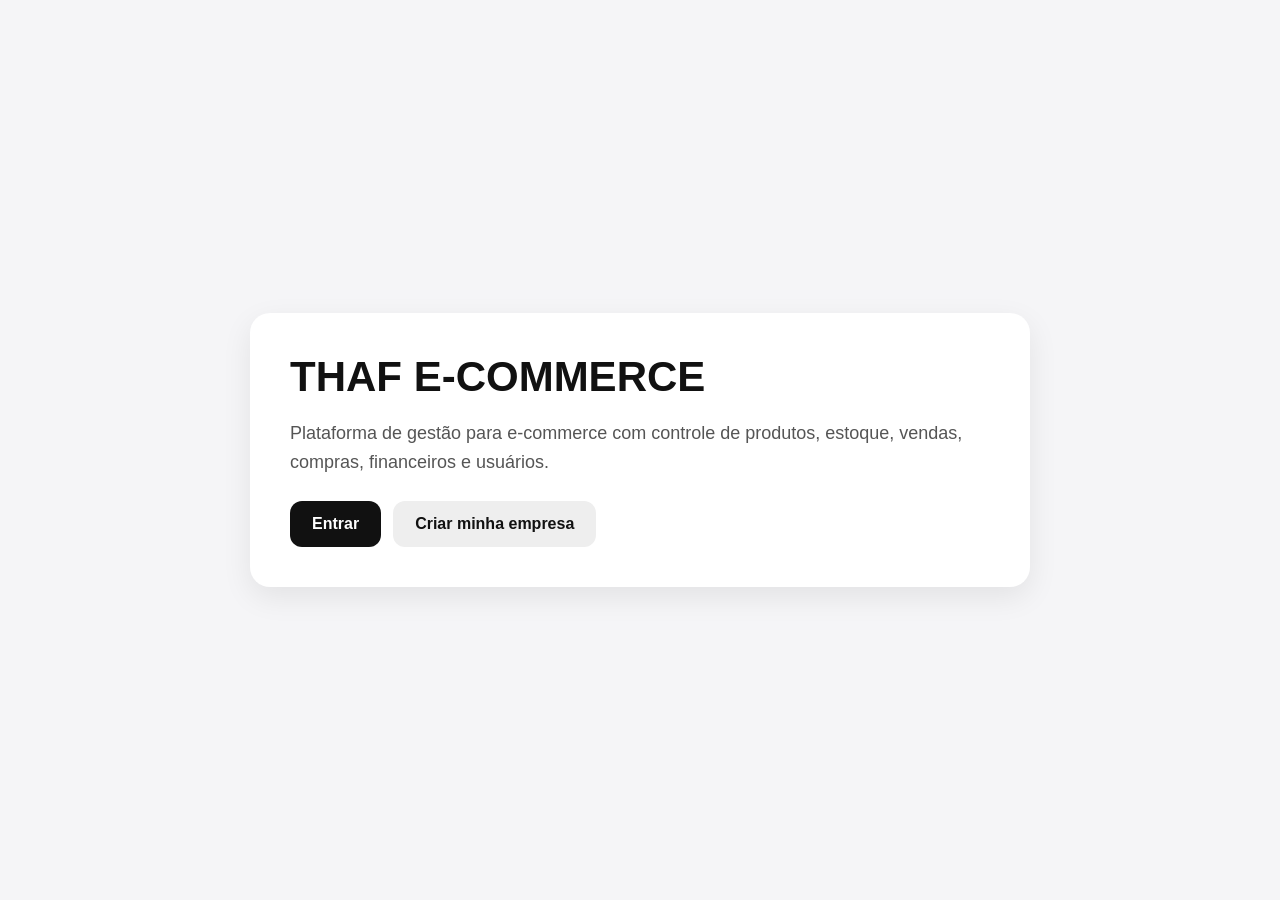
==== public/index.html @ 4973ec54 "Rename public/public/index.html to public/index.html" ====
<!DOCTYPE html>
<html lang="pt-BR">
<head>
  <meta charset="UTF-8" />
  <meta name="viewport" content="width=device-width, initial-scale=1.0" />
  <title>THAF E-COMMERCE</title>
  <style>
    body {
      margin: 0;
      font-family: Arial, sans-serif;
      background: #f5f5f7;
      color: #111;
      display: flex;
      align-items: center;
      justify-content: center;
      min-height: 100vh;
    }
    .box {
      background: white;
      padding: 40px;
      border-radius: 20px;
      max-width: 700px;
      box-shadow: 0 10px 30px rgba(0,0,0,0.08);
    }
    h1 { margin: 0 0 16px; font-size: 42px; }
    p { font-size: 18px; line-height: 1.6; color: #555; }
    .btns {
      margin-top: 24px;
      display: flex;
      gap: 12px;
      flex-wrap: wrap;
    }
    a {
      text-decoration: none;
      padding: 14px 22px;
      border-radius: 12px;
      font-weight: bold;
    }
    .primary {
      background: #111;
      color: white;
    }
    .secondary {
      background: #eee;
      color: #111;
    }
  </style>
</head>
<body>
  <div class="box">
    <h1>THAF E-COMMERCE</h1>
    <p>Plataforma de gestão para e-commerce com controle de produtos, estoque, vendas, compras, financeiros e usuários.</p>
    <div class="btns">
      <a class="primary" href="/login">Entrar</a>
      <a class="secondary" href="/signup">Criar minha empresa</a>
    </div>
  </div>
</body>
</html>
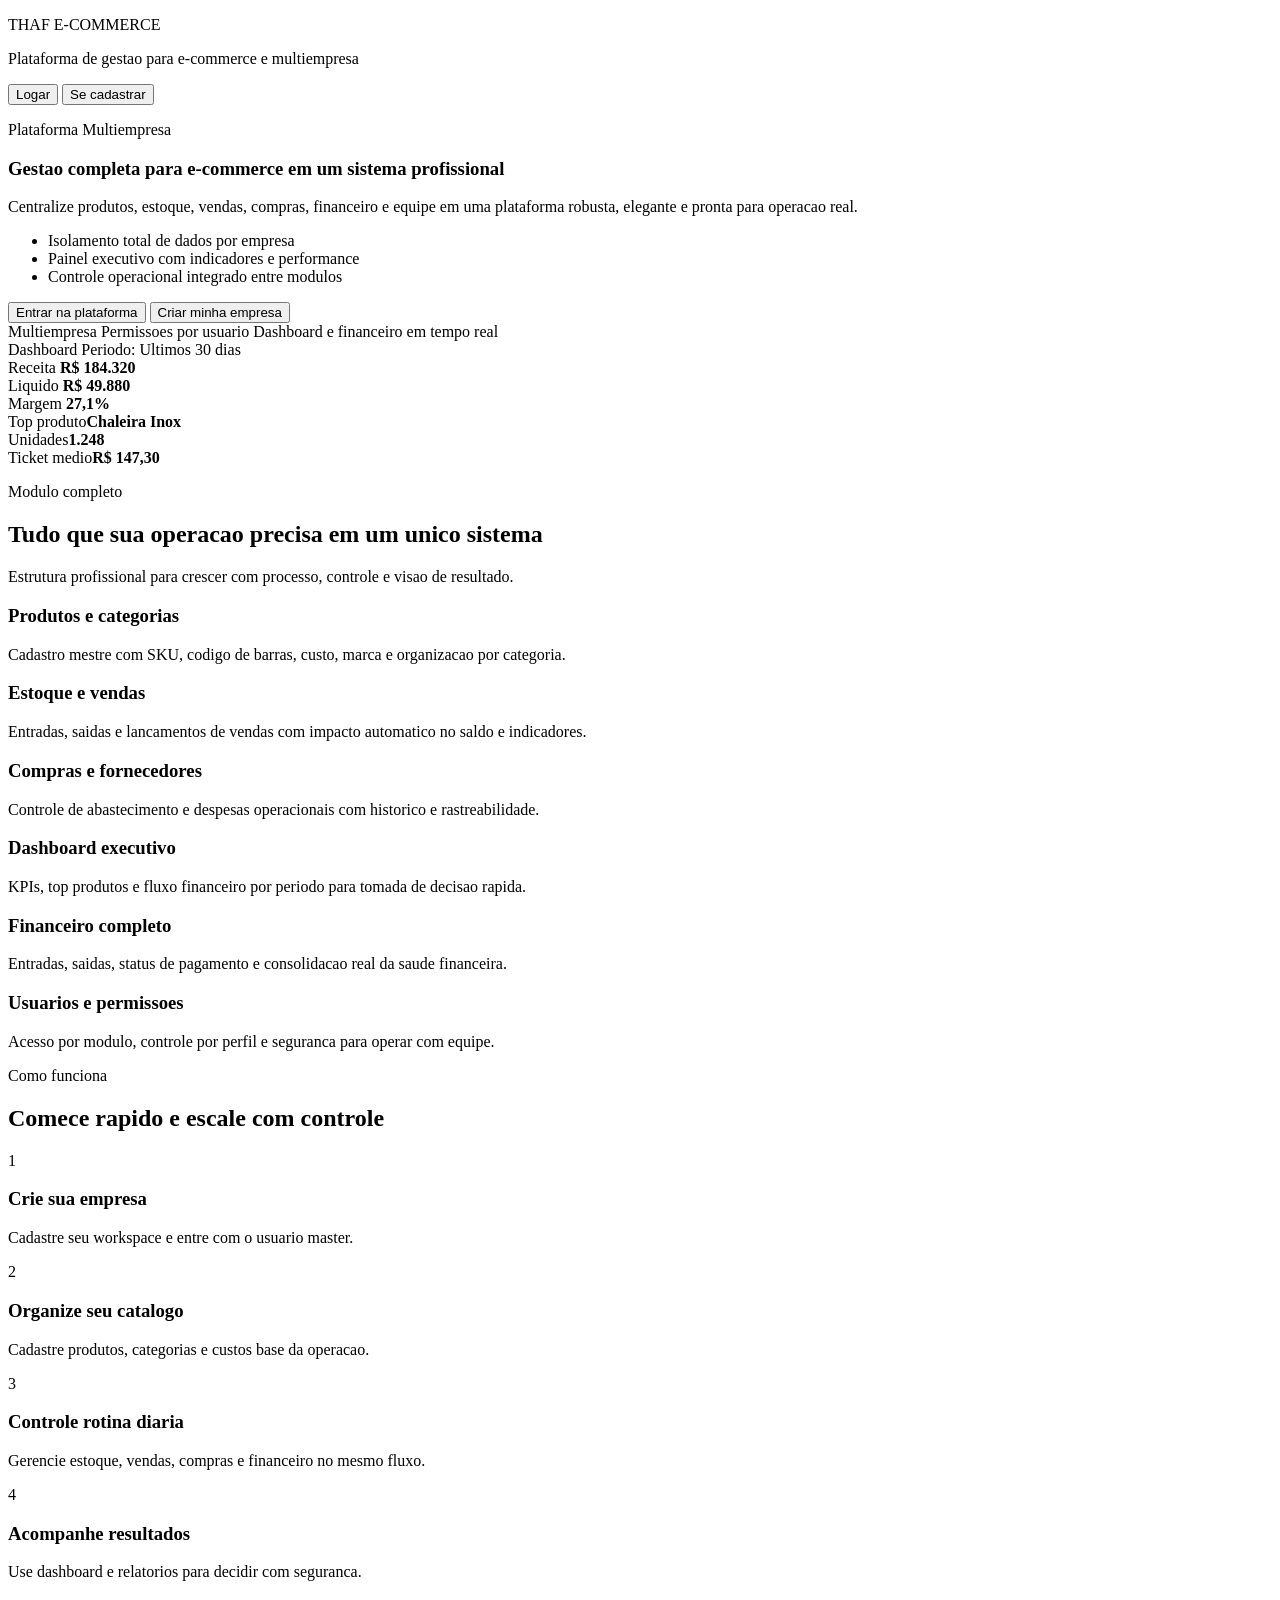
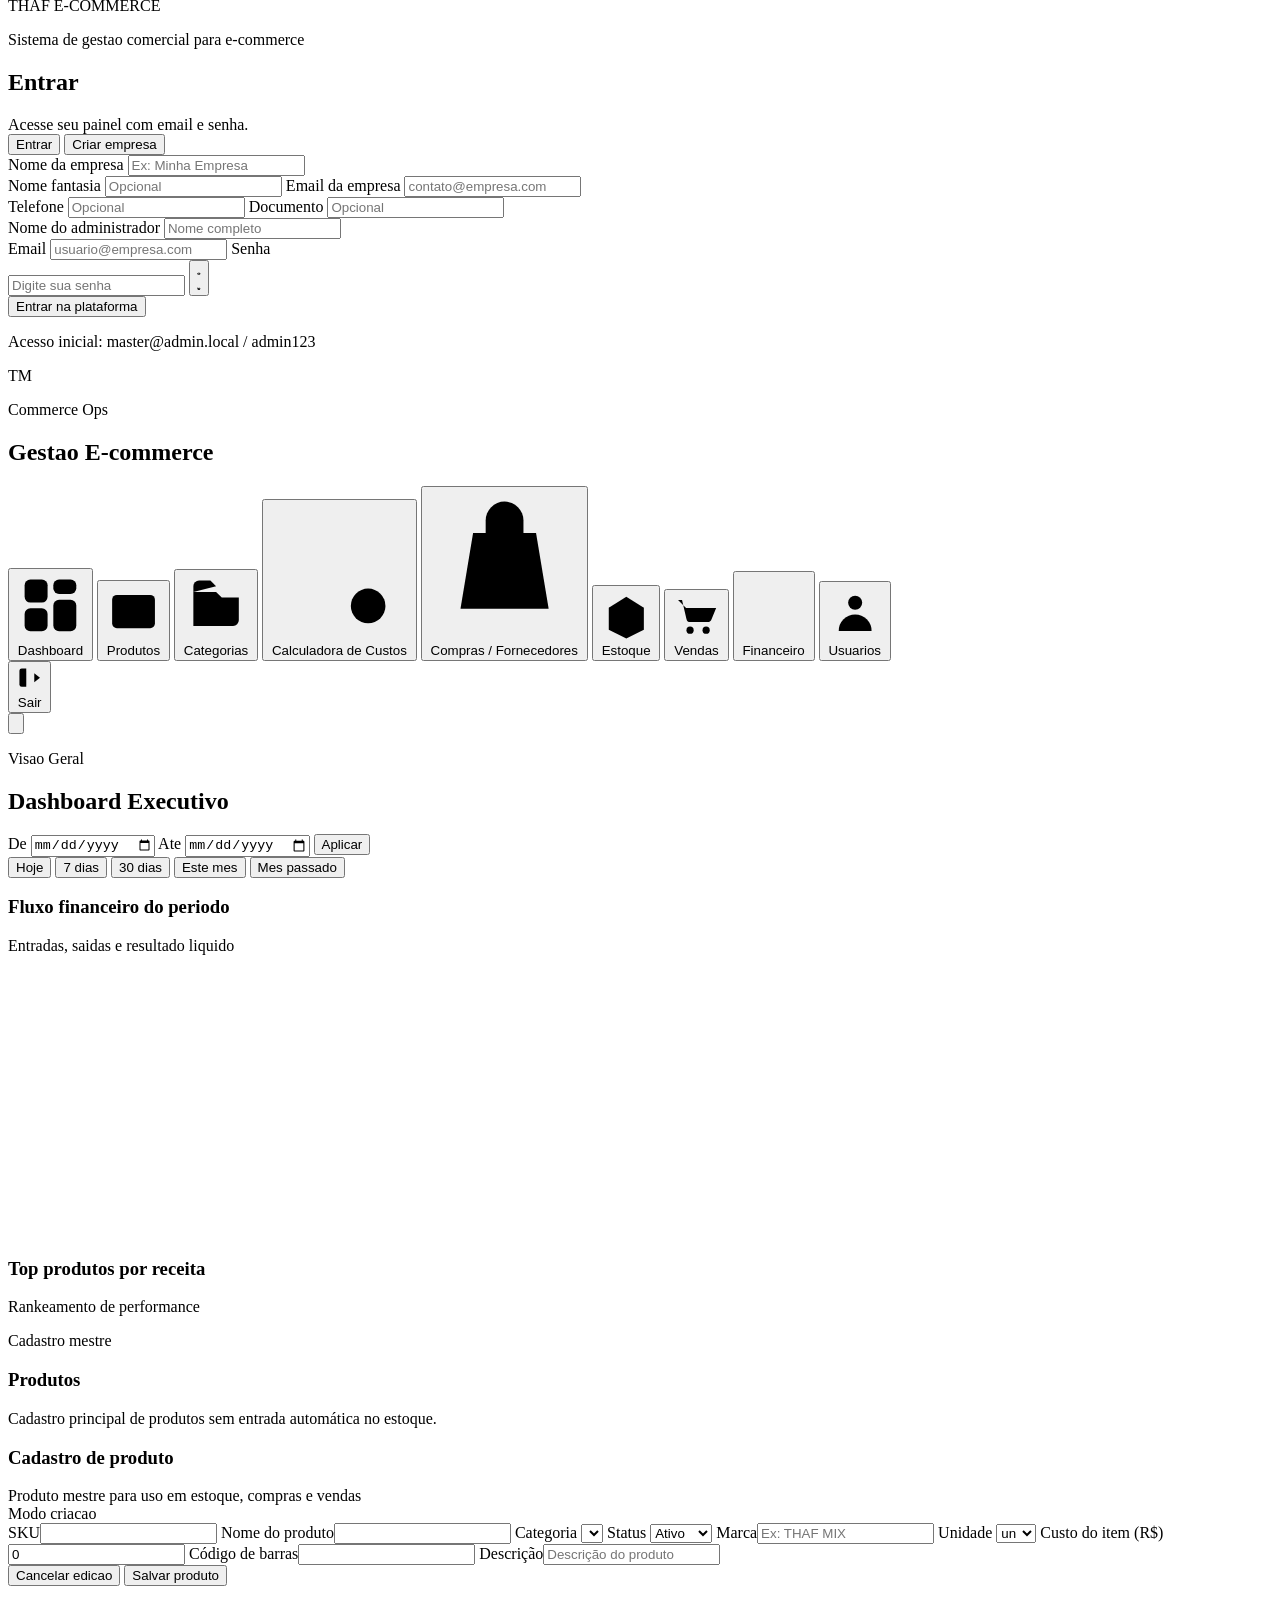
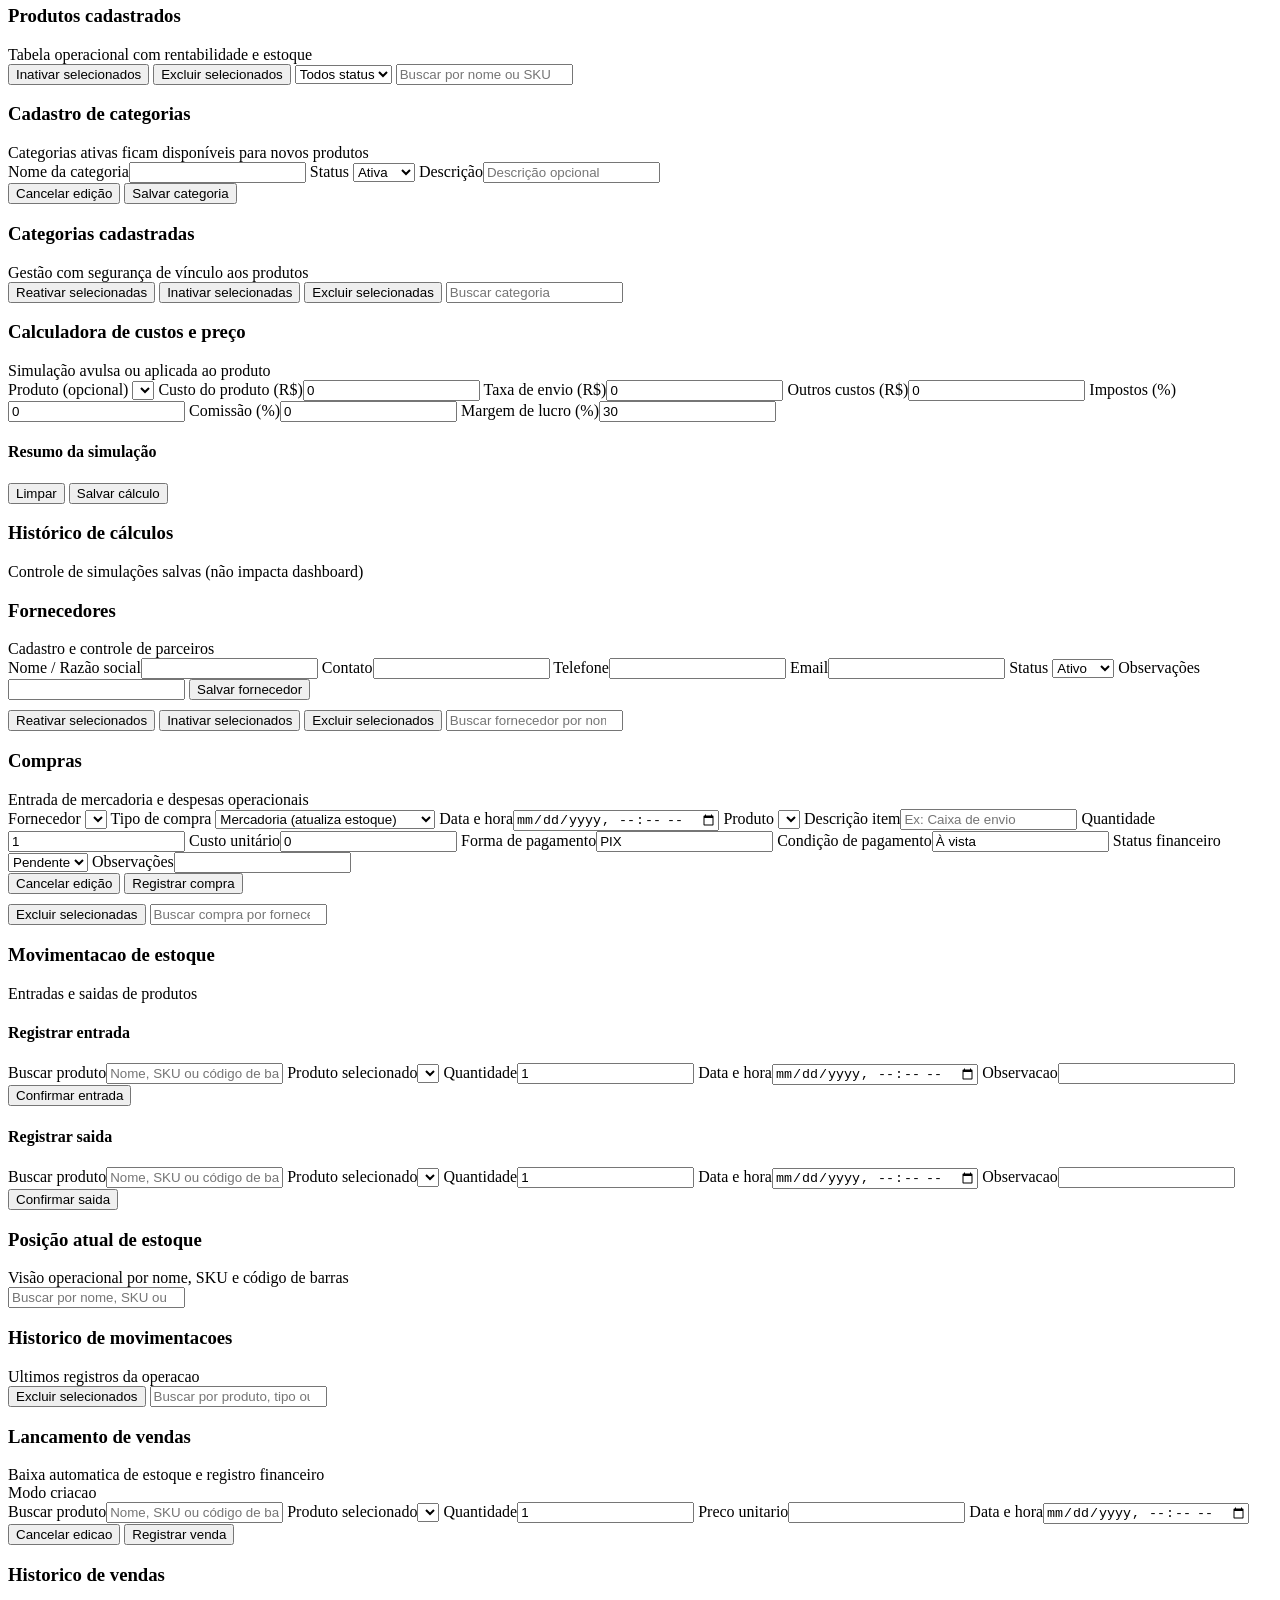
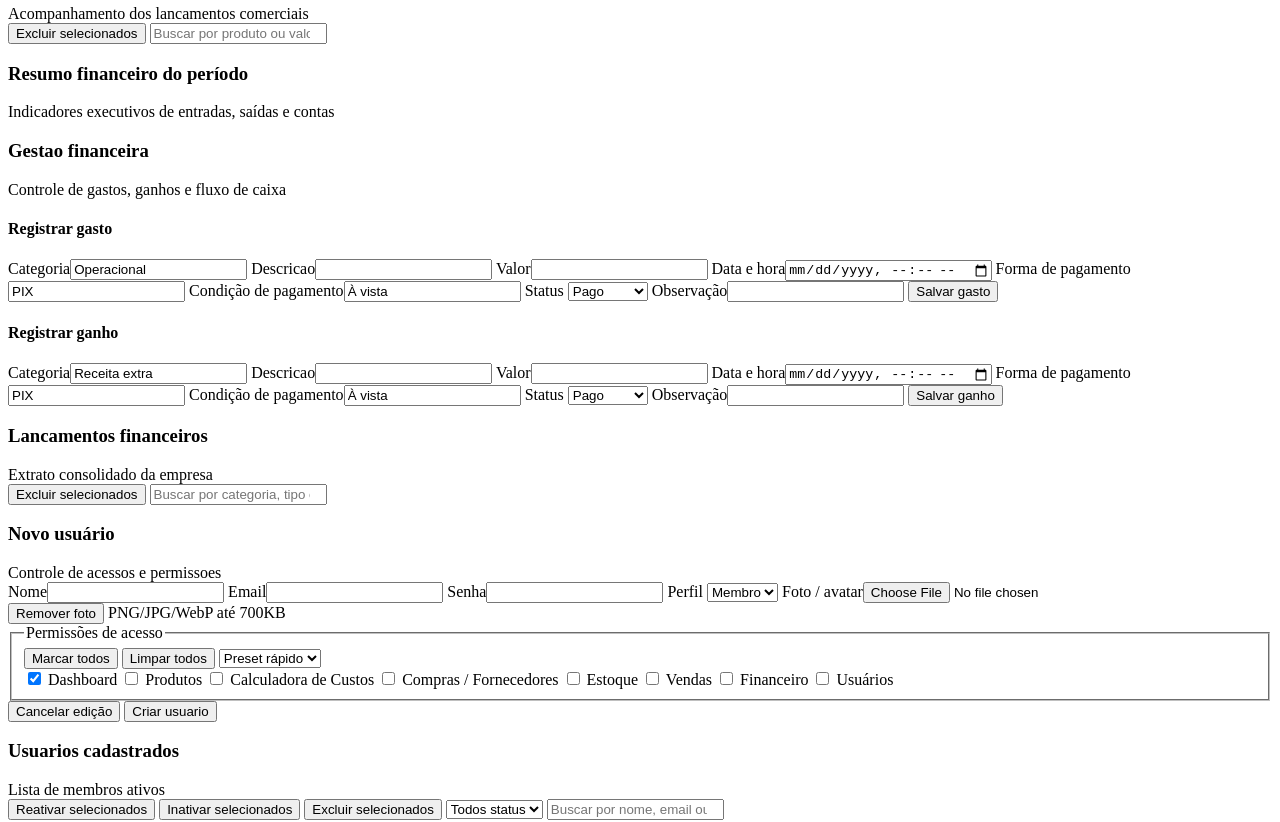
==== commit 49d85f6c: "Corrige landing Vercel: assets estáticos + fallback de DB em /tmp" ====
--- a/public/index.html
+++ b/public/index.html
@@ -1,59 +1,872 @@
-<!DOCTYPE html>
+﻿<!doctype html>
 <html lang="pt-BR">
-<head>
-  <meta charset="UTF-8" />
-  <meta name="viewport" content="width=device-width, initial-scale=1.0" />
-  <title>THAF E-COMMERCE</title>
-  <style>
-    body {
-      margin: 0;
-      font-family: Arial, sans-serif;
-      background: #f5f5f7;
-      color: #111;
-      display: flex;
-      align-items: center;
-      justify-content: center;
-      min-height: 100vh;
-    }
-    .box {
-      background: white;
-      padding: 40px;
-      border-radius: 20px;
-      max-width: 700px;
-      box-shadow: 0 10px 30px rgba(0,0,0,0.08);
-    }
-    h1 { margin: 0 0 16px; font-size: 42px; }
-    p { font-size: 18px; line-height: 1.6; color: #555; }
-    .btns {
-      margin-top: 24px;
-      display: flex;
-      gap: 12px;
-      flex-wrap: wrap;
-    }
-    a {
-      text-decoration: none;
-      padding: 14px 22px;
-      border-radius: 12px;
-      font-weight: bold;
-    }
-    .primary {
-      background: #111;
-      color: white;
-    }
-    .secondary {
-      background: #eee;
-      color: #111;
-    }
-  </style>
-</head>
-<body>
-  <div class="box">
-    <h1>THAF E-COMMERCE</h1>
-    <p>Plataforma de gestão para e-commerce com controle de produtos, estoque, vendas, compras, financeiros e usuários.</p>
-    <div class="btns">
-      <a class="primary" href="/login">Entrar</a>
-      <a class="secondary" href="/signup">Criar minha empresa</a>
-    </div>
-  </div>
-</body>
+  <head>
+    <meta charset="UTF-8" />
+    <meta name="viewport" content="width=device-width, initial-scale=1.0" />
+    <title>Commerce Ops</title>
+    <link rel="stylesheet" href="/styles.css?v=20260331-1" />
+  </head>
+  <body>
+    <div class="backdrop-grid"></div>
+
+    <section id="landingShell" class="landing-shell">
+      <header class="landing-topbar">
+        <div class="landing-brand">
+          <p class="logo-wordmark">THAF E-COMMERCE</p>
+          <p class="brand-subtitle">Plataforma de gestao para e-commerce e multiempresa</p>
+        </div>
+        <div class="landing-actions">
+          <button type="button" id="landingLoginBtn" class="btn btn-ghost">Logar</button>
+          <button type="button" id="landingSignupBtn" class="btn btn-primary">Se cadastrar</button>
+        </div>
+      </header>
+
+      <main class="landing-main">
+        <section class="landing-hero-grid">
+          <div class="landing-hero-copy">
+            <p class="eyebrow">Plataforma Multiempresa</p>
+            <h1>Gestao completa para e-commerce em um sistema profissional</h1>
+            <p class="landing-lead">
+              Centralize produtos, estoque, vendas, compras, financeiro e equipe em uma plataforma robusta, elegante e
+              pronta para operacao real.
+            </p>
+            <ul class="landing-highlights">
+              <li>Isolamento total de dados por empresa</li>
+              <li>Painel executivo com indicadores e performance</li>
+              <li>Controle operacional integrado entre modulos</li>
+            </ul>
+            <div class="landing-cta">
+              <button type="button" id="landingCtaLoginBtn" class="btn btn-primary">Entrar na plataforma</button>
+              <button type="button" id="landingCtaSignupBtn" class="btn btn-ghost">Criar minha empresa</button>
+            </div>
+            <div class="landing-proof-strip">
+              <span>Multiempresa</span>
+              <span>Permissoes por usuario</span>
+              <span>Dashboard e financeiro em tempo real</span>
+            </div>
+          </div>
+
+          <aside class="landing-hero-mock">
+            <div class="mock-shell">
+              <div class="mock-topbar">
+                <span class="mock-pill">Dashboard</span>
+                <span class="mock-muted">Periodo: Ultimos 30 dias</span>
+              </div>
+              <div class="mock-kpis">
+                <article>
+                  <span>Receita</span>
+                  <strong>R$ 184.320</strong>
+                </article>
+                <article>
+                  <span>Liquido</span>
+                  <strong>R$ 49.880</strong>
+                </article>
+                <article>
+                  <span>Margem</span>
+                  <strong>27,1%</strong>
+                </article>
+              </div>
+              <div class="mock-chart">
+                <div class="mock-bars">
+                  <span style="height: 34%"></span>
+                  <span style="height: 52%"></span>
+                  <span style="height: 61%"></span>
+                  <span style="height: 47%"></span>
+                  <span style="height: 74%"></span>
+                  <span style="height: 66%"></span>
+                  <span style="height: 82%"></span>
+                </div>
+                <div class="mock-line"></div>
+              </div>
+              <div class="mock-table">
+                <div><span>Top produto</span><strong>Chaleira Inox</strong></div>
+                <div><span>Unidades</span><strong>1.248</strong></div>
+                <div><span>Ticket medio</span><strong>R$ 147,30</strong></div>
+              </div>
+            </div>
+          </aside>
+        </section>
+
+        <section class="landing-section">
+          <div class="landing-section-head">
+            <p class="eyebrow">Modulo completo</p>
+            <h2>Tudo que sua operacao precisa em um unico sistema</h2>
+            <p>Estrutura profissional para crescer com processo, controle e visao de resultado.</p>
+          </div>
+
+          <div class="landing-feature-grid">
+            <article class="landing-feature-card">
+              <h3>Produtos e categorias</h3>
+              <p>Cadastro mestre com SKU, codigo de barras, custo, marca e organizacao por categoria.</p>
+            </article>
+            <article class="landing-feature-card">
+              <h3>Estoque e vendas</h3>
+              <p>Entradas, saidas e lancamentos de vendas com impacto automatico no saldo e indicadores.</p>
+            </article>
+            <article class="landing-feature-card">
+              <h3>Compras e fornecedores</h3>
+              <p>Controle de abastecimento e despesas operacionais com historico e rastreabilidade.</p>
+            </article>
+            <article class="landing-feature-card">
+              <h3>Dashboard executivo</h3>
+              <p>KPIs, top produtos e fluxo financeiro por periodo para tomada de decisao rapida.</p>
+            </article>
+            <article class="landing-feature-card">
+              <h3>Financeiro completo</h3>
+              <p>Entradas, saidas, status de pagamento e consolidacao real da saude financeira.</p>
+            </article>
+            <article class="landing-feature-card">
+              <h3>Usuarios e permissoes</h3>
+              <p>Acesso por modulo, controle por perfil e seguranca para operar com equipe.</p>
+            </article>
+          </div>
+        </section>
+
+        <section class="landing-flow">
+          <div class="landing-section-head">
+            <p class="eyebrow">Como funciona</p>
+            <h2>Comece rapido e escale com controle</h2>
+          </div>
+          <div class="landing-flow-grid">
+            <article><span>1</span><h3>Crie sua empresa</h3><p>Cadastre seu workspace e entre com o usuario master.</p></article>
+            <article><span>2</span><h3>Organize seu catalogo</h3><p>Cadastre produtos, categorias e custos base da operacao.</p></article>
+            <article><span>3</span><h3>Controle rotina diaria</h3><p>Gerencie estoque, vendas, compras e financeiro no mesmo fluxo.</p></article>
+            <article><span>4</span><h3>Acompanhe resultados</h3><p>Use dashboard e relatorios para decidir com seguranca.</p></article>
+          </div>
+        </section>
+      </main>
+    </section>
+
+    <section id="loginShell" class="login-shell hidden">
+      <div class="login-layout">
+        <div class="login-brand">
+          <p class="logo-wordmark">THAF E-COMMERCE</p>
+          <p class="brand-subtitle">Sistema de gestao comercial para e-commerce</p>
+        </div>
+
+        <main class="login-card">
+          <div class="login-head">
+            <h2 id="loginTitle">Entrar</h2>
+            <span id="loginSubtitle">Acesse seu painel com email e senha.</span>
+          </div>
+
+          <div class="auth-switch" role="tablist" aria-label="Modo de acesso">
+            <button type="button" id="authModeLogin" class="auth-switch-btn active" role="tab" aria-selected="true">Entrar</button>
+            <button type="button" id="authModeSignup" class="auth-switch-btn" role="tab" aria-selected="false">Criar empresa</button>
+          </div>
+
+          <form id="loginForm" class="form-stack">
+            <div id="signupFields" class="signup-fields hidden">
+              <label class="field-label" for="signupCompanyName">Nome da empresa</label>
+              <input type="text" id="signupCompanyName" placeholder="Ex: Minha Empresa" />
+
+              <div class="signup-inline-grid">
+                <label>
+                  <span class="field-label">Nome fantasia</span>
+                  <input type="text" id="signupTradeName" placeholder="Opcional" />
+                </label>
+                <label>
+                  <span class="field-label">Email da empresa</span>
+                  <input type="email" id="signupCompanyEmail" placeholder="contato@empresa.com" />
+                </label>
+              </div>
+
+              <div class="signup-inline-grid">
+                <label>
+                  <span class="field-label">Telefone</span>
+                  <input type="text" id="signupCompanyPhone" placeholder="Opcional" />
+                </label>
+                <label>
+                  <span class="field-label">Documento</span>
+                  <input type="text" id="signupCompanyDocument" placeholder="Opcional" />
+                </label>
+              </div>
+
+              <label class="field-label" for="signupOwnerName">Nome do administrador</label>
+              <input type="text" id="signupOwnerName" placeholder="Nome completo" />
+            </div>
+
+            <label id="authEmailLabel" class="field-label" for="loginEmail">Email</label>
+            <input type="email" id="loginEmail" placeholder="usuario@empresa.com" required />
+
+            <label id="authPasswordLabel" class="field-label" for="loginPassword">Senha</label>
+            <div class="password-input-wrap">
+              <input type="password" id="loginPassword" placeholder="Digite sua senha" required />
+              <button type="button" id="togglePasswordBtn" class="password-toggle" aria-label="Mostrar senha">
+                <svg class="icon-eye" viewBox="0 0 24 24" aria-hidden="true">
+                  <path
+                    d="M12 5C6 5 2.2 9 1 12c1.2 3 5 7 11 7s9.8-4 11-7c-1.2-3-5-7-11-7Zm0 11a4 4 0 1 1 0-8 4 4 0 0 1 0 8Z"
+                    fill="currentColor"
+                  />
+                </svg>
+                <svg class="icon-eye-off hidden" viewBox="0 0 24 24" aria-hidden="true">
+                  <path
+                    d="M2 3.3 3.3 2l18.7 18.7-1.3 1.3-3.1-3.1A12.5 12.5 0 0 1 12 19c-6 0-9.8-4-11-7 .7-1.7 2.1-3.8 4.2-5.3L2 3.3Zm7 7 5 5a4 4 0 0 1-5-5Zm12.7 1.7a14 14 0 0 1-2.8 3.8l-2.2-2.2a4 4 0 0 0-5.2-5.2L9.8 7.2A12 12 0 0 1 12 5c6 0 9.8 4 11 7Z"
+                    fill="currentColor"
+                  />
+                </svg>
+              </button>
+            </div>
+
+            <button type="submit" id="loginSubmitBtn" class="btn btn-primary btn-lg login-submit">Entrar na plataforma</button>
+          </form>
+
+          <p id="loginFeedback" class="login-feedback"></p>
+          <p id="loginHint" class="login-hint">Acesso inicial: master@admin.local / admin123</p>
+        </main>
+      </div>
+    </section>
+
+    <section id="appShell" class="app-shell hidden">
+      <aside class="sidebar">
+        <div class="brand">
+          <div id="brandMark" class="brand-mark">TM</div>
+          <div class="brand-copy">
+            <p class="brand-pill">Commerce Ops</p>
+            <h2>Gestao E-commerce</h2>
+            <p id="userInfo" class="user-info"></p>
+          </div>
+        </div>
+
+        <nav id="mainNav" class="menu">
+          <button class="nav-item" data-section="dashboard">
+            <span class="nav-icon">
+              <svg viewBox="0 0 24 24" aria-hidden="true">
+                <rect x="3" y="3" width="8" height="8" rx="2"></rect>
+                <rect x="13" y="3" width="8" height="5" rx="2"></rect>
+                <rect x="13" y="10" width="8" height="11" rx="2"></rect>
+                <rect x="3" y="13" width="8" height="8" rx="2"></rect>
+              </svg>
+            </span>
+            <span class="nav-label">Dashboard</span>
+          </button>
+          <button class="nav-item" data-section="produtos">
+            <span class="nav-icon">
+              <svg viewBox="0 0 24 24" aria-hidden="true">
+                <rect x="3" y="5" width="18" height="14" rx="2"></rect>
+                <path d="M3 10h18M8 5v14"></path>
+              </svg>
+            </span>
+            <span class="nav-label">Produtos</span>
+          </button>
+          <button class="nav-item" data-section="categorias">
+            <span class="nav-icon">
+              <svg viewBox="0 0 24 24" aria-hidden="true">
+                <path d="M4 7h8l2 2h6v8a2 2 0 0 1-2 2H4z"></path>
+                <path d="M4 7V5a2 2 0 0 1 2-2h4l2 2"></path>
+              </svg>
+            </span>
+            <span class="nav-label">Categorias</span>
+          </button>
+          <button class="nav-item" data-section="custos">
+            <span class="nav-icon">
+              <svg viewBox="0 0 24 24" aria-hidden="true">
+                <path d="M4 6h16M4 12h16M4 18h10"></path>
+                <circle cx="17" cy="18" r="3"></circle>
+              </svg>
+            </span>
+            <span class="nav-label">Calculadora de Custos</span>
+          </button>
+          <button class="nav-item" data-section="compras">
+            <span class="nav-icon">
+              <svg viewBox="0 0 24 24" aria-hidden="true">
+                <path d="M7 7h10l2 12H5L7 7Z"></path>
+                <path d="M9 7V5a3 3 0 0 1 6 0v2"></path>
+              </svg>
+            </span>
+            <span class="nav-label">Compras / Fornecedores</span>
+          </button>
+          <button class="nav-item" data-section="estoque">
+            <span class="nav-icon">
+              <svg viewBox="0 0 24 24" aria-hidden="true">
+                <path d="M4 9 12 4l8 5v10l-8 4-8-4z"></path>
+                <path d="M4 9l8 4 8-4M12 13v10"></path>
+              </svg>
+            </span>
+            <span class="nav-label">Estoque</span>
+          </button>
+          <button class="nav-item" data-section="vendas">
+            <span class="nav-icon">
+              <svg viewBox="0 0 24 24" aria-hidden="true">
+                <circle cx="9" cy="19" r="1.8"></circle>
+                <circle cx="17" cy="19" r="1.8"></circle>
+                <path d="M3 4h2l2.2 9.4a2 2 0 0 0 2 1.6h8.6a2 2 0 0 0 1.9-1.4L22 8H7"></path>
+              </svg>
+            </span>
+            <span class="nav-label">Vendas</span>
+          </button>
+          <button class="nav-item" data-section="financeiro">
+            <span class="nav-icon">
+              <svg viewBox="0 0 24 24" aria-hidden="true">
+                <path d="M4 19V9m5 10V5m5 14v-8m5 8V7"></path>
+              </svg>
+            </span>
+            <span class="nav-label">Financeiro</span>
+          </button>
+          <button class="nav-item hidden" id="usersNav" data-section="usuarios">
+            <span class="nav-icon">
+              <svg viewBox="0 0 24 24" aria-hidden="true">
+                <circle cx="12" cy="8" r="3"></circle>
+                <path d="M5 20a7 7 0 0 1 14 0"></path>
+              </svg>
+            </span>
+            <span class="nav-label">Usuarios</span>
+          </button>
+        </nav>
+
+        <button id="logoutBtn" class="btn btn-ghost sidebar-logout">
+          <span class="nav-icon">
+            <svg viewBox="0 0 24 24" aria-hidden="true">
+              <path d="M9 4H5a2 2 0 0 0-2 2v12a2 2 0 0 0 2 2h4"></path>
+              <path d="M16 16l5-4-5-4M21 12H9"></path>
+            </svg>
+          </span>
+          <span class="nav-label">Sair</span>
+        </button>
+      </aside>
+
+      <main class="workspace">
+        <header class="topbar">
+          <div class="topbar-left">
+            <button id="sidebarToggle" class="btn btn-ghost sidebar-toggle-btn" aria-label="Recolher menu">
+              <span class="toggle-icon">
+                <svg viewBox="0 0 24 24" aria-hidden="true">
+                  <path d="M15 6 9 12l6 6"></path>
+                </svg>
+              </span>
+            </button>
+            <div>
+              <p id="pageKicker" class="page-kicker">Visao Geral</p>
+              <h1 id="pageTitle">Dashboard Executivo</h1>
+            </div>
+          </div>
+          <div class="topbar-right">
+            <div id="topbarDateFilters" class="dashboard-filters">
+              <div class="date-range-inputs">
+                <label>
+                  <span>De</span>
+                  <input type="date" id="dashboardStartDate" />
+                </label>
+                <label>
+                  <span>Ate</span>
+                  <input type="date" id="dashboardEndDate" />
+                </label>
+                <button id="applyDateFilterBtn" class="btn btn-ghost btn-compact">Aplicar</button>
+              </div>
+              <div class="quick-range-buttons">
+                <button class="range-chip" data-range="today">Hoje</button>
+                <button class="range-chip" data-range="7d">7 dias</button>
+                <button class="range-chip" data-range="30d">30 dias</button>
+                <button class="range-chip" data-range="month">Este mes</button>
+                <button class="range-chip" data-range="last-month">Mes passado</button>
+              </div>
+            </div>
+          </div>
+        </header>
+
+        <p id="feedback" class="feedback"></p>
+        <datalist id="productsLookupList"></datalist>
+
+        <section id="dashboardSection" class="section-stack">
+          <div id="kpiGrid" class="kpi-grid"></div>
+
+          <div class="panel-grid panel-grid-2">
+            <article class="panel-card chart-card">
+              <div class="card-head">
+                <h3>Fluxo financeiro do periodo</h3>
+                <span id="financeChartSubtitle" class="muted">Entradas, saidas e resultado liquido</span>
+                <div id="financeChartLegend" class="chart-legend"></div>
+              </div>
+              <div class="chart-wrap">
+                <canvas id="financeChart" width="960" height="280"></canvas>
+                <div id="financeTooltip" class="chart-tooltip hidden"></div>
+              </div>
+            </article>
+
+            <article class="panel-card">
+              <div class="card-head">
+                <h3>Top produtos por receita</h3>
+                <span class="muted">Rankeamento de performance</span>
+              </div>
+              <div id="topProducts"></div>
+            </article>
+          </div>
+        </section>
+
+        <section id="produtosSection" class="section-stack hidden">
+          <article class="section-banner">
+            <div>
+              <p class="eyebrow">Cadastro mestre</p>
+              <h3>Produtos</h3>
+              <span>Cadastro principal de produtos sem entrada automática no estoque.</span>
+            </div>
+          </article>
+
+          <article class="panel-card">
+            <div class="card-head with-tools">
+              <div>
+                <h3 id="productFormTitle">Cadastro de produto</h3>
+                <span class="muted">Produto mestre para uso em estoque, compras e vendas</span>
+              </div>
+              <span id="productModeBadge" class="badge">Modo criacao</span>
+            </div>
+
+            <form id="productForm" class="form-grid cols-3">
+              <label>SKU<input type="text" id="sku" /></label>
+              <label>Nome do produto<input type="text" id="productName" required /></label>
+              <label>Categoria
+                <select id="productCategory"></select>
+              </label>
+              <label>Status
+                <select id="productStatus">
+                  <option value="active">Ativo</option>
+                  <option value="inactive">Inativo</option>
+                </select>
+              </label>
+              <label>Marca<input type="text" id="productBrand" placeholder="Ex: THAF MIX" /></label>
+              <label>Unidade
+                <select id="productUnit">
+                  <option value="un">un</option>
+                  <option value="kit">kit</option>
+                  <option value="cx">cx</option>
+                  <option value="pct">pct</option>
+                </select>
+              </label>
+              <label>Custo do item (R$)<input type="number" id="productCost" step="0.01" value="0" required /></label>
+              <label>Código de barras<input type="text" id="productBarcode" /></label>
+              <label class="span-2">Descrição<input type="text" id="productDescription" placeholder="Descrição do produto" /></label>
+            </form>
+
+            <div class="row-actions">
+              <button type="button" id="cancelEditBtn" class="btn btn-ghost hidden">Cancelar edicao</button>
+              <button type="submit" id="saveProductBtn" form="productForm" class="btn btn-primary">Salvar produto</button>
+            </div>
+          </article>
+
+          <article class="panel-card">
+            <div class="card-head with-tools table-toolbar">
+              <div>
+                <h3>Produtos cadastrados</h3>
+                <span class="muted">Tabela operacional com rentabilidade e estoque</span>
+              </div>
+              <div class="toolbar-actions">
+                <button id="deactivateSelectedProductsBtn" type="button" class="btn btn-ghost">Inativar selecionados</button>
+                <button id="deleteSelectedProductsBtn" type="button" class="btn btn-ghost">Excluir selecionados</button>
+                <select id="productStatusFilter" class="search">
+                  <option value="all">Todos status</option>
+                  <option value="active">Ativos</option>
+                  <option value="inactive">Inativos</option>
+                </select>
+                <input id="productSearch" class="search" type="search" placeholder="Buscar por nome ou SKU" />
+              </div>
+            </div>
+            <div id="productsTableWrap" class="table-wrap"></div>
+          </article>
+        </section>
+
+        <section id="categoriasSection" class="section-stack hidden">
+          <article class="panel-card">
+            <div class="card-head">
+              <h3 id="categoryFormTitle">Cadastro de categorias</h3>
+              <span class="muted">Categorias ativas ficam disponíveis para novos produtos</span>
+            </div>
+            <form id="categoryForm" class="form-grid cols-3">
+              <label>Nome da categoria<input type="text" id="categoryName" required /></label>
+              <label>Status
+                <select id="categoryStatus">
+                  <option value="active">Ativa</option>
+                  <option value="inactive">Inativa</option>
+                </select>
+              </label>
+              <label>Descrição<input type="text" id="categoryDescription" placeholder="Descrição opcional" /></label>
+              <div class="row-actions span-2">
+                <button type="button" id="cancelCategoryEditBtn" class="btn btn-ghost hidden">Cancelar edição</button>
+                <button type="submit" id="saveCategoryBtn" class="btn btn-primary">Salvar categoria</button>
+              </div>
+            </form>
+          </article>
+
+          <article class="panel-card">
+            <div class="card-head with-tools table-toolbar">
+              <div>
+                <h3>Categorias cadastradas</h3>
+                <span class="muted">Gestão com segurança de vínculo aos produtos</span>
+              </div>
+              <div class="toolbar-actions">
+                <button id="reactivateSelectedCategoriesBtn" type="button" class="btn btn-ghost">Reativar selecionadas</button>
+                <button id="deactivateSelectedCategoriesBtn" type="button" class="btn btn-ghost">Inativar selecionadas</button>
+                <button id="deleteSelectedCategoriesBtn" type="button" class="btn btn-ghost">Excluir selecionadas</button>
+                <input id="categorySearch" class="search" type="search" placeholder="Buscar categoria" />
+              </div>
+            </div>
+            <div id="categoriesTable" class="table-wrap"></div>
+          </article>
+        </section>
+
+        <section id="custosSection" class="section-stack hidden">
+          <article class="panel-card">
+            <div class="card-head">
+              <h3>Calculadora de custos e preço</h3>
+              <span class="muted">Simulação avulsa ou aplicada ao produto</span>
+            </div>
+            <div class="panel-grid panel-grid-2">
+              <form id="costCalculatorForm" class="form-grid cols-2">
+                <label>Produto (opcional)
+                  <select id="costCalcProduct"></select>
+                </label>
+                <label>Custo do produto (R$)<input type="number" id="calcCost" step="0.01" value="0" /></label>
+                <label>Taxa de envio (R$)<input type="number" id="calcShipping" step="0.01" value="0" /></label>
+                <label>Outros custos (R$)<input type="number" id="calcOtherCosts" step="0.01" value="0" /></label>
+                <label>Impostos (%)<input type="number" id="calcTaxPercent" step="0.01" value="0" /></label>
+                <label>Comissão (%)<input type="number" id="calcCommissionPercent" step="0.01" value="0" /></label>
+                <label>Margem de lucro (%)<input type="number" id="calcMarginPercent" step="0.01" value="30" /></label>
+              </form>
+
+              <div class="helper-block">
+                <h4>Resumo da simulação</h4>
+                <div id="costCalcSummary"></div>
+                <div class="row-actions">
+                  <button type="button" id="clearCostCalcBtn" class="btn btn-ghost">Limpar</button>
+                  <button type="button" id="saveCostCalcBtn" class="btn btn-primary">Salvar cálculo</button>
+                </div>
+              </div>
+            </div>
+          </article>
+
+          <article class="panel-card">
+            <div class="card-head with-tools table-toolbar">
+              <div>
+                <h3>Histórico de cálculos</h3>
+                <span class="muted">Controle de simulações salvas (não impacta dashboard)</span>
+              </div>
+            </div>
+            <div id="costCalcHistoryTable" class="table-wrap"></div>
+          </article>
+        </section>
+
+        <section id="comprasSection" class="section-stack hidden">
+          <article class="panel-card">
+            <div class="card-head">
+              <h3>Fornecedores</h3>
+              <span class="muted">Cadastro e controle de parceiros</span>
+            </div>
+            <form id="supplierForm" class="form-grid cols-3">
+              <label>Nome / Razão social<input type="text" id="supplierName" required /></label>
+              <label>Contato<input type="text" id="supplierContact" /></label>
+              <label>Telefone<input type="text" id="supplierPhone" /></label>
+              <label>Email<input type="email" id="supplierEmail" /></label>
+              <label>Status
+                <select id="supplierStatus">
+                  <option value="active">Ativo</option>
+                  <option value="inactive">Inativo</option>
+                </select>
+              </label>
+              <label>Observações<input type="text" id="supplierNotes" /></label>
+              <button type="submit" class="btn btn-primary">Salvar fornecedor</button>
+            </form>
+            <div class="toolbar-actions" style="margin-top:10px;">
+              <button id="reactivateSelectedSuppliersBtn" type="button" class="btn btn-ghost">Reativar selecionados</button>
+              <button id="deactivateSelectedSuppliersBtn" type="button" class="btn btn-ghost">Inativar selecionados</button>
+              <button id="deleteSelectedSuppliersBtn" type="button" class="btn btn-ghost">Excluir selecionados</button>
+              <input id="supplierSearch" class="search" type="search" placeholder="Buscar fornecedor por nome, contato ou email" />
+            </div>
+            <div id="suppliersTable" class="table-wrap"></div>
+          </article>
+
+          <article class="panel-card">
+            <div class="card-head">
+              <h3>Compras</h3>
+              <span class="muted">Entrada de mercadoria e despesas operacionais</span>
+            </div>
+            <form id="purchaseForm" class="form-grid cols-3">
+              <label>Fornecedor
+                <select id="purchaseSupplier"></select>
+              </label>
+              <label>Tipo de compra
+                <select id="purchaseType">
+                  <option value="inventory">Mercadoria (atualiza estoque)</option>
+                  <option value="operational">Operacional (somente financeiro)</option>
+                </select>
+              </label>
+              <label>Data e hora<input type="datetime-local" id="purchaseDateTime" required /></label>
+              <label>Produto
+                <select id="purchaseProduct"></select>
+              </label>
+              <label>Descrição item<input type="text" id="purchaseItemLabel" placeholder="Ex: Caixa de envio" /></label>
+                <label>Quantidade<input type="number" id="purchaseQty" value="1" min="1" step="1" /></label>
+              <label>Custo unitário<input type="number" id="purchaseUnitCost" step="0.01" value="0" /></label>
+              <label>Forma de pagamento<input type="text" id="purchasePaymentMethod" value="PIX" /></label>
+              <label>Condição de pagamento<input type="text" id="purchasePaymentTerms" value="À vista" /></label>
+              <label>Status financeiro
+                <select id="purchasePaymentStatus">
+                  <option value="pendente">Pendente</option>
+                  <option value="pago">Pago</option>
+                  <option value="parcial">Parcial</option>
+                  <option value="vencido">Vencido</option>
+                </select>
+              </label>
+              <label class="span-2">Observações<input type="text" id="purchaseNotes" /></label>
+              <div class="row-actions span-2">
+                <button type="button" id="cancelPurchaseEditBtn" class="btn btn-ghost hidden">Cancelar edição</button>
+                <button type="submit" id="savePurchaseBtn" class="btn btn-primary">Registrar compra</button>
+              </div>
+            </form>
+            <div class="toolbar-actions" style="margin-top:10px;">
+              <button id="deleteSelectedPurchasesBtn" type="button" class="btn btn-ghost">Excluir selecionadas</button>
+              <input id="purchaseSearch" class="search" type="search" placeholder="Buscar compra por fornecedor, tipo ou item" />
+            </div>
+            <div id="purchasesTable" class="table-wrap"></div>
+          </article>
+        </section>
+
+        <section id="estoqueSection" class="section-stack hidden">
+          <article class="panel-card">
+            <div class="card-head">
+              <h3>Movimentacao de estoque</h3>
+              <span class="muted">Entradas e saidas de produtos</span>
+            </div>
+
+            <div class="panel-grid panel-grid-2">
+              <form id="stockEntryForm" class="form-grid cols-2 slim">
+                <h4>Registrar entrada</h4>
+                <label>Buscar produto<input type="text" id="entryProductQuery" list="productsLookupList" placeholder="Nome, SKU ou código de barras" /></label>
+                <label>Produto selecionado<select id="entryProduct"></select></label>
+                <label>Quantidade<input type="number" id="entryQty" value="1" min="1" step="1" required /></label>
+                <label>Data e hora<input type="datetime-local" id="entryDateTime" required /></label>
+                <label>Observacao<input type="text" id="entryNote" /></label>
+                <button type="submit" class="btn btn-primary">Confirmar entrada</button>
+              </form>
+
+              <form id="stockExitForm" class="form-grid cols-2 slim">
+                <h4>Registrar saida</h4>
+                <label>Buscar produto<input type="text" id="exitProductQuery" list="productsLookupList" placeholder="Nome, SKU ou código de barras" /></label>
+                <label>Produto selecionado<select id="exitProduct"></select></label>
+                <label>Quantidade<input type="number" id="exitQty" value="1" min="1" step="1" required /></label>
+                <label>Data e hora<input type="datetime-local" id="exitDateTime" required /></label>
+                <label>Observacao<input type="text" id="exitNote" /></label>
+                <button type="submit" class="btn btn-dark">Confirmar saida</button>
+              </form>
+            </div>
+          </article>
+
+          <article class="panel-card">
+            <div class="card-head with-tools table-toolbar">
+              <div>
+                <h3>Posição atual de estoque</h3>
+                <span class="muted">Visão operacional por nome, SKU e código de barras</span>
+              </div>
+              <div class="toolbar-actions">
+                <input id="stockPositionSearch" class="search" type="search" placeholder="Buscar por nome, SKU ou código de barras" />
+              </div>
+            </div>
+            <div id="stockPositionTable" class="table-wrap"></div>
+          </article>
+
+          <article class="panel-card">
+            <div class="card-head with-tools table-toolbar">
+              <div>
+                <h3>Historico de movimentacoes</h3>
+                <span class="muted">Ultimos registros da operacao</span>
+              </div>
+              <div class="toolbar-actions">
+                <button id="deleteSelectedMovementsBtn" type="button" class="btn btn-ghost">Excluir selecionados</button>
+                <input id="movementSearch" class="search" type="search" placeholder="Buscar por produto, tipo ou observacao" />
+              </div>
+            </div>
+            <div id="movementsTable" class="table-wrap"></div>
+          </article>
+        </section>
+
+        <section id="vendasSection" class="section-stack hidden">
+          <article class="panel-card">
+            <div class="card-head with-tools">
+              <div>
+                <h3 id="saleFormTitle">Lancamento de vendas</h3>
+                <span class="muted">Baixa automatica de estoque e registro financeiro</span>
+              </div>
+              <span id="saleModeBadge" class="badge">Modo criacao</span>
+            </div>
+            <form id="saleForm" class="form-grid cols-3">
+              <label>Buscar produto<input type="text" id="saleProductQuery" list="productsLookupList" placeholder="Nome, SKU ou código de barras" /></label>
+              <label>Produto selecionado<select id="saleProduct"></select></label>
+              <label>Quantidade<input type="number" id="saleQty" value="1" min="1" step="1" required /></label>
+              <label>Preco unitario<input type="number" id="salePrice" step="0.01" required /></label>
+              <label>Data e hora<input type="datetime-local" id="saleDateTime" required /></label>
+            </form>
+            <div class="row-actions">
+              <button type="button" id="cancelSaleEditBtn" class="btn btn-ghost hidden">Cancelar edicao</button>
+              <button type="submit" id="saveSaleBtn" form="saleForm" class="btn btn-primary">Registrar venda</button>
+            </div>
+          </article>
+
+          <article class="panel-card">
+            <div class="card-head with-tools table-toolbar">
+              <div>
+                <h3>Historico de vendas</h3>
+                <span class="muted">Acompanhamento dos lancamentos comerciais</span>
+              </div>
+              <div class="toolbar-actions">
+                <button id="deleteSelectedSalesBtn" type="button" class="btn btn-ghost">Excluir selecionados</button>
+                <input id="salesSearch" class="search" type="search" placeholder="Buscar por produto ou valor" />
+              </div>
+            </div>
+            <div id="salesTable" class="table-wrap"></div>
+          </article>
+        </section>
+
+        <section id="financeiroSection" class="section-stack hidden">
+          <article class="panel-card">
+            <div class="card-head">
+              <h3>Resumo financeiro do período</h3>
+              <span class="muted">Indicadores executivos de entradas, saídas e contas</span>
+            </div>
+            <div id="financeSummaryKpis" class="kpi-grid"></div>
+          </article>
+
+          <article class="panel-card">
+            <div class="card-head">
+              <h3>Gestao financeira</h3>
+              <span class="muted">Controle de gastos, ganhos e fluxo de caixa</span>
+            </div>
+
+            <div class="panel-grid panel-grid-2">
+              <form id="expenseForm" class="form-grid cols-2 slim">
+                <h4>Registrar gasto</h4>
+                <label>Categoria<input type="text" id="expenseCategory" value="Operacional" /></label>
+                <label>Descricao<input type="text" id="expenseDescription" /></label>
+                <label>Valor<input type="number" id="expenseAmount" step="0.01" required /></label>
+                <label>Data e hora<input type="datetime-local" id="expenseDateTime" required /></label>
+                <label>Forma de pagamento<input type="text" id="expensePaymentMethod" value="PIX" /></label>
+                <label>Condição de pagamento<input type="text" id="expensePaymentTerms" value="À vista" /></label>
+                <label>Status
+                  <select id="expensePaymentStatus">
+                    <option value="pago">Pago</option>
+                    <option value="pendente">Pendente</option>
+                    <option value="parcial">Parcial</option>
+                    <option value="vencido">Vencido</option>
+                  </select>
+                </label>
+                <label>Observação<input type="text" id="expenseNotes" /></label>
+                <button type="submit" class="btn btn-dark">Salvar gasto</button>
+              </form>
+
+              <form id="incomeForm" class="form-grid cols-2 slim">
+                <h4>Registrar ganho</h4>
+                <label>Categoria<input type="text" id="incomeCategory" value="Receita extra" /></label>
+                <label>Descricao<input type="text" id="incomeDescription" /></label>
+                <label>Valor<input type="number" id="incomeAmount" step="0.01" required /></label>
+                <label>Data e hora<input type="datetime-local" id="incomeDateTime" required /></label>
+                <label>Forma de pagamento<input type="text" id="incomePaymentMethod" value="PIX" /></label>
+                <label>Condição de pagamento<input type="text" id="incomePaymentTerms" value="À vista" /></label>
+                <label>Status
+                  <select id="incomePaymentStatus">
+                    <option value="pago">Pago</option>
+                    <option value="pendente">Pendente</option>
+                    <option value="parcial">Parcial</option>
+                    <option value="vencido">Vencido</option>
+                  </select>
+                </label>
+                <label>Observação<input type="text" id="incomeNotes" /></label>
+                <button type="submit" class="btn btn-primary">Salvar ganho</button>
+              </form>
+            </div>
+          </article>
+
+          <article class="panel-card">
+            <div class="card-head with-tools table-toolbar">
+              <div>
+                <h3>Lancamentos financeiros</h3>
+                <span class="muted">Extrato consolidado da empresa</span>
+              </div>
+              <div class="toolbar-actions">
+                <button id="deleteSelectedFinanceBtn" type="button" class="btn btn-ghost">Excluir selecionados</button>
+                <input id="financeSearch" class="search" type="search" placeholder="Buscar por categoria, tipo ou descricao" />
+              </div>
+            </div>
+            <div id="financeTable" class="table-wrap"></div>
+          </article>
+        </section>
+
+        <section id="usuariosSection" class="section-stack hidden">
+          <article class="panel-card">
+            <div class="card-head">
+              <h3 id="userFormTitle">Novo usuário</h3>
+              <span class="muted">Controle de acessos e permissoes</span>
+            </div>
+            <form id="userForm" class="form-grid cols-4">
+              <label>Nome<input type="text" id="newUserName" required /></label>
+              <label>Email<input type="email" id="newUserEmail" required /></label>
+              <label>Senha<input type="password" id="newUserPassword" required /></label>
+              <label>Perfil
+                <select id="newUserRole">
+                  <option value="member">Membro</option>
+                  <option value="admin">Admin</option>
+                  <option value="master">Master</option>
+                </select>
+              </label>
+              <label class="span-2">Foto / avatar<input type="file" id="newUserAvatarFile" accept="image/*" /></label>
+              <div class="avatar-editor span-2">
+                <div id="userAvatarPreview" class="avatar-preview"></div>
+                <div class="avatar-editor-meta">
+                  <button type="button" id="removeUserAvatarBtn" class="btn btn-ghost btn-sm">Remover foto</button>
+                  <span class="muted">PNG/JPG/WebP até 700KB</span>
+                </div>
+              </div>
+              <fieldset class="permission-group span-2">
+                <legend>Permissões de acesso</legend>
+                <div class="permission-tools">
+                  <button type="button" id="permSelectAllBtn" class="btn btn-ghost btn-sm">Marcar todos</button>
+                  <button type="button" id="permClearAllBtn" class="btn btn-ghost btn-sm">Limpar todos</button>
+                  <select id="permissionPreset" class="search">
+                    <option value="">Preset rápido</option>
+                    <option value="master">Master</option>
+                    <option value="admin">Admin</option>
+                    <option value="estoque">Estoque</option>
+                    <option value="comercial">Comercial</option>
+                    <option value="financeiro">Financeiro</option>
+                  </select>
+                </div>
+                <label><input type="checkbox" name="userModulePermission" value="dashboard" checked /> Dashboard</label>
+                <label><input type="checkbox" name="userModulePermission" value="products" /> Produtos</label>
+                <label><input type="checkbox" name="userModulePermission" value="costs" /> Calculadora de Custos</label>
+                <label><input type="checkbox" name="userModulePermission" value="purchases" /> Compras / Fornecedores</label>
+                <label><input type="checkbox" name="userModulePermission" value="inventory" /> Estoque</label>
+                <label><input type="checkbox" name="userModulePermission" value="sales" /> Vendas</label>
+                <label><input type="checkbox" name="userModulePermission" value="finance" /> Financeiro</label>
+                <label><input type="checkbox" name="userModulePermission" value="users" /> Usuários</label>
+              </fieldset>
+              <div class="row-actions span-2">
+                <button type="button" id="cancelUserEditBtn" class="btn btn-ghost hidden">Cancelar edição</button>
+                <button id="saveUserBtn" type="submit" class="btn btn-primary btn-sm">Criar usuario</button>
+              </div>
+            </form>
+          </article>
+
+          <article class="panel-card">
+            <div class="card-head with-tools table-toolbar">
+              <div>
+                <h3>Usuarios cadastrados</h3>
+                <span class="muted">Lista de membros ativos</span>
+              </div>
+              <div class="toolbar-actions">
+                <button id="reactivateSelectedUsersBtn" type="button" class="btn btn-ghost">Reativar selecionados</button>
+                <button id="deactivateSelectedUsersBtn" type="button" class="btn btn-ghost">Inativar selecionados</button>
+                <button id="deleteSelectedUsersBtn" type="button" class="btn btn-ghost">Excluir selecionados</button>
+                <select id="userStatusFilter" class="search">
+                  <option value="all">Todos status</option>
+                  <option value="active">Ativos</option>
+                  <option value="inactive">Inativos</option>
+                </select>
+                <input id="usersSearch" class="search" type="search" placeholder="Buscar por nome, email ou perfil" />
+              </div>
+            </div>
+            <div id="usersTable" class="table-wrap"></div>
+          </article>
+        </section>
+      </main>
+    </section>
+
+    <div id="toast" class="toast hidden"></div>
+    <script src="/app.js?v=20260331-1"></script>
+  </body>
 </html>
